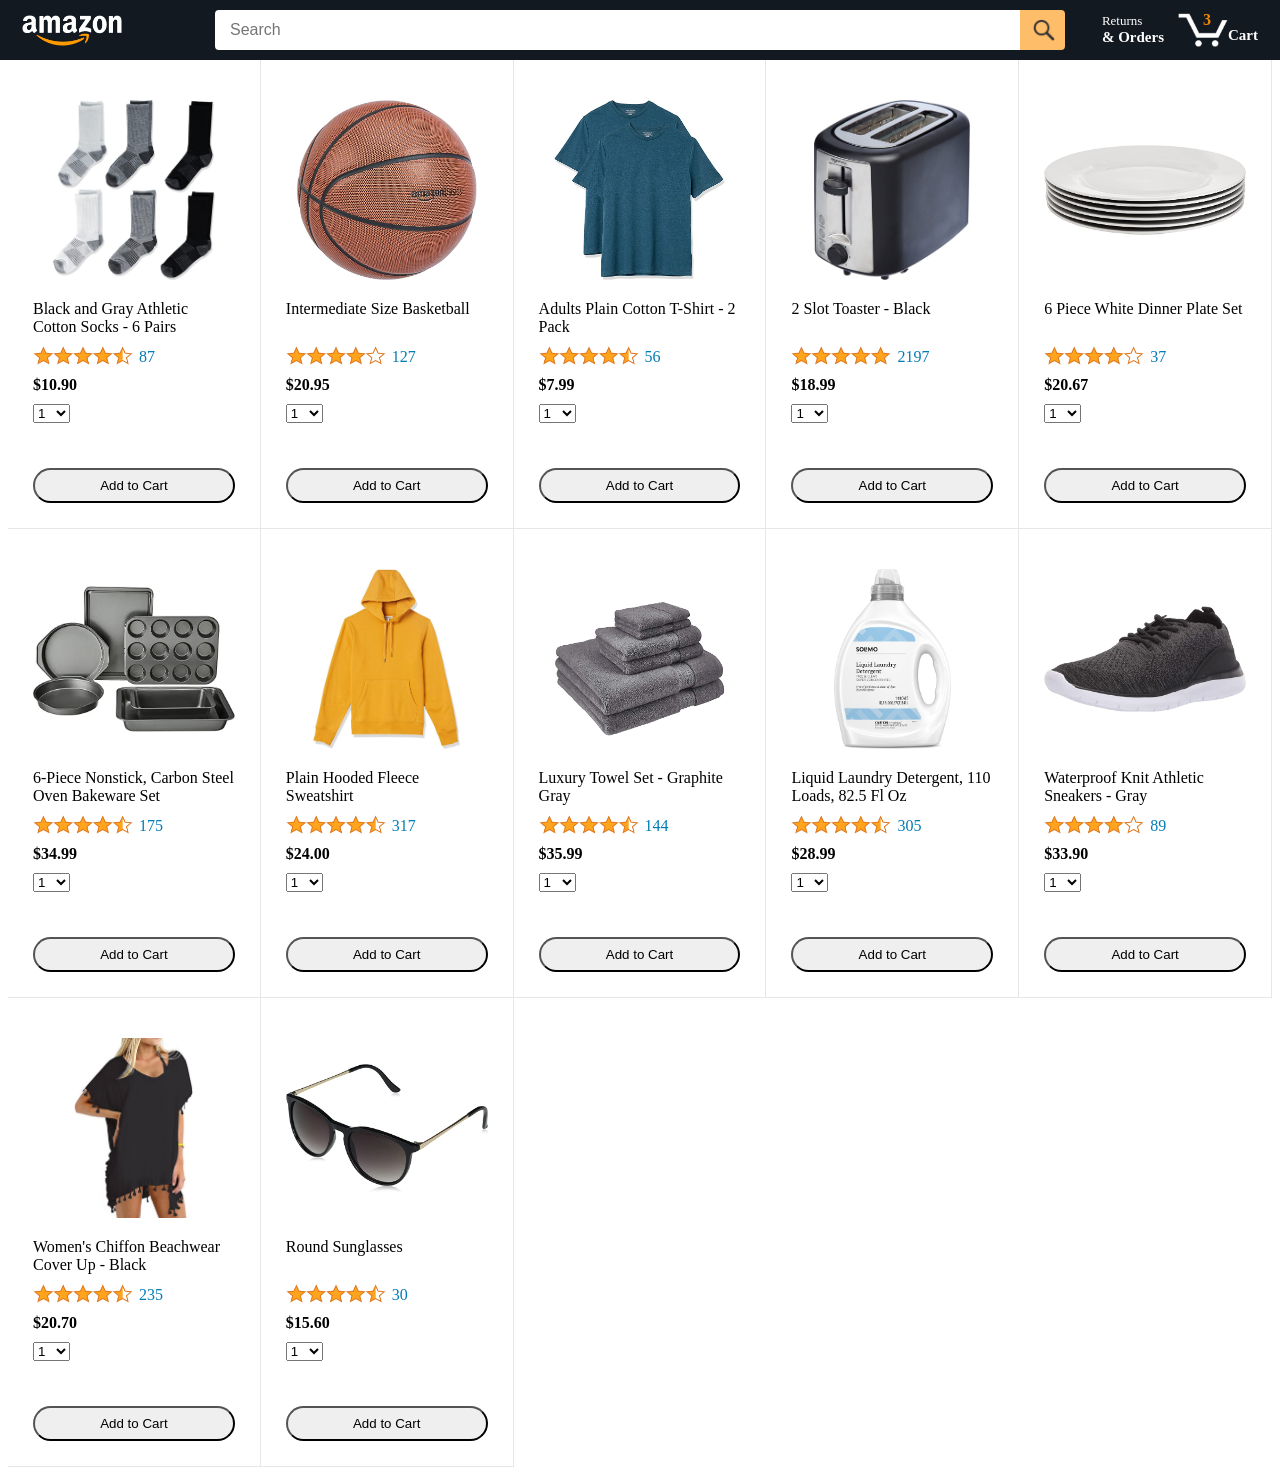
==== amazon.html @ 1cc4d178 "added 9 products" ====
<!DOCTYPE html>
<html>
  <head>
    <title>Amazon Project</title>

    <!-- This code is needed for responsive design to work.
      (Responsive design = make the website look good on
      smaller screen sizes like a phone or a tablet). -->
    <meta name="viewport" content="width=device-width, initial-scale=1" />

    <!-- Load a font called Roboto from Google Fonts. -->
    <link rel="preconnect" href="https://fonts.googleapis.com" />
    <link rel="preconnect" href="https://fonts.gstatic.com" crossorigin />
    <link
      href="https://fonts.googleapis.com/css2?family=Roboto:wght@400;500;700&display=swap"
      rel="stylesheet"
    />

    <!-- Here are the CSS files for this page. -->
    <link rel="stylesheet" href="styles/shared/general.css" />
    <link rel="stylesheet" href="styles/shared/amazon-header.css" />
    <link rel="stylesheet" href="styles/pages/amazon.css" />
  </head>
  <body>
    <div class="amazon-header">
      <div class="amazon-header-left-section">
        <a href="amazon.html" class="header-link">
          <img class="amazon-logo" src="images/amazon-logo-white.png" />
          <img
            class="amazon-mobile-logo"
            src="images/amazon-mobile-logo-white.png"
          />
        </a>
      </div>

      <div class="amazon-header-middle-section">
        <input class="search-bar" type="text" placeholder="Search" />

        <button class="search-button">
          <img class="search-icon" src="images/icons/search-icon.png" />
        </button>
      </div>

      <div class="amazon-header-right-section">
        <a class="orders-link header-link" href="orders.html">
          <span class="returns-text">Returns</span>
          <span class="orders-text">& Orders</span>
        </a>

        <a class="cart-link header-link" href="checkout.html">
          <img class="cart-icon" src="images/icons/cart-icon.png" />
          <div class="cart-quantity">3</div>
          <div class="cart-text">Cart</div>
        </a>
      </div>
    </div>

    <div class="main">
      <div class="products-grid js-products-grid">
      </div>
    </div>
    <script src="scripts/amazon.js"></script>
  </body>
</html>
---- styles/shared/amazon-header.css ----
.amazon-header {
  background-color: rgb(19, 25, 33);
  color: white;
  padding-left: 15px;
  padding-right: 15px;

  display: flex;
  align-items: center;
  justify-content: space-between;

  position: fixed;
  top: 0;
  left: 0;
  right: 0;
  height: 60px;
}

.amazon-header-left-section {
  width: 180px;
}

@media (max-width: 800px) {
  .amazon-header-left-section {
    width: unset;
  }
}

.header-link {
  display: inline-block;
  padding: 6px;
  border-radius: 2px;
  cursor: pointer;
  text-decoration: none;
  border: 1px solid rgba(0, 0, 0, 0);
}

.header-link:hover {
  border: 1px solid white;
}

.amazon-logo {
  width: 100px;
  margin-top: 5px;
}

.amazon-mobile-logo {
  display: none;
}

@media (max-width: 575px) {
  .amazon-logo {
    display: none;
  }

  .amazon-mobile-logo {
    display: block;
    height: 35px;
    margin-top: 5px;
  }
}

.amazon-header-middle-section {
  flex: 1;
  max-width: 850px;
  margin-left: 10px;
  margin-right: 10px;
  display: flex;
}

.search-bar {
  flex: 1;
  width: 0;
  font-size: 16px;
  height: 38px;
  padding-left: 15px;
  border: none;
  border-top-left-radius: 4px;
  border-bottom-left-radius: 4px;
  border-top-right-radius: 0;
  border-bottom-right-radius: 0;
}

.search-button {
  background-color: rgb(254, 189, 105);
  border: none;
  width: 45px;
  height: 40px;
  border-top-right-radius: 4px;
  border-bottom-right-radius: 4px;
  flex-shrink: 0;
}

.search-icon {
  height: 22px;
  margin-left: 2px;
  margin-top: 3px;
}

.amazon-header-right-section {
  width: 180px;
  flex-shrink: 0;
  display: flex;
  justify-content: end;
}

.orders-link {
  color: white;
}

.returns-text {
  display: block;
  font-size: 13px;
}

.orders-text {
  display: block;
  font-size: 15px;
  font-weight: 700;
}

.cart-link {
  color: white;
  display: flex;
  align-items: center;
  position: relative;
}

.cart-icon {
  width: 50px;
}

.cart-text {
  margin-top: 12px;
  font-size: 15px;
  font-weight: 700;
}

.cart-quantity {
  color: rgb(240, 136, 4);
  font-size: 16px;
  font-weight: 700;

  position: absolute;
  top: 4px;
  left: 22px;
  
  width: 26px;
  text-align: center;
}
---- styles/pages/amazon.css ----
.main {
  margin-top: 60px;
}

.products-grid {
  display: grid;

  /* - In CSS Grid, 1fr means a column will take up the
       remaining space in the grid.
     - If we write 1fr 1fr ... 1fr; 8 times, this will
       divide the grid into 8 columns, each taking up an
       equal amount of the space.
     - repeat(8, 1fr); is a shortcut for repeating "1fr"
       8 times (instead of typing out "1fr" 8 times).
       repeat(...) is a special property that works with
       display: grid; */
  grid-template-columns: repeat(8, 1fr);
}

/* @media is used to create responsive design (making the
   website look good on any screen size). This @media
   means when the screen width is 2000px or less, we
   will divide the grid into 7 columns instead of 8. */
@media (max-width: 2000px) {
  .products-grid {
    grid-template-columns: repeat(7, 1fr);
  }
}

/* This @media means when the screen width is 1600px or
   less, we will divide the grid into 6 columns. */
@media (max-width: 1600px) {
  .products-grid {
    grid-template-columns: repeat(6, 1fr);
  }
}

@media (max-width: 1300px) {
  .products-grid {
    grid-template-columns: repeat(5, 1fr);
  }
}

@media (max-width: 1000px) {
  .products-grid {
    grid-template-columns: repeat(4, 1fr);
  }
}

@media (max-width: 800px) {
  .products-grid {
    grid-template-columns: repeat(3, 1fr);
  }
}

@media (max-width: 575px) {
  .products-grid {
    grid-template-columns: repeat(2, 1fr);
  }
}

@media (max-width: 450px) {
  .products-grid {
    grid-template-columns: 1fr;
  }
}

.product-container {
  padding-top: 40px;
  padding-bottom: 25px;
  padding-left: 25px;
  padding-right: 25px;

  border-right: 1px solid rgb(231, 231, 231);
  border-bottom: 1px solid rgb(231, 231, 231);

  display: flex;
  flex-direction: column;
}

.product-image-container {
  display: flex;
  justify-content: center;
  align-items: center;

  height: 180px;
  margin-bottom: 20px;
}

.product-image {
  /* Images will overflow their container by default. To
    prevent this, we set max-width and max-height to 100%
    so they stay inside their container. */
  max-width: 100%;
  max-height: 100%;
}

.product-name {
  height: 40px;
  margin-bottom: 5px;
}

.product-rating-container {
  display: flex;
  align-items: center;
  margin-bottom: 10px;
}

.product-rating-stars {
  width: 100px;
  margin-right: 6px;
}

.product-rating-count {
  color: rgb(1, 124, 182);
  cursor: pointer;
  margin-top: 3px;
}

.product-price {
  font-weight: 700;
  margin-bottom: 10px;
}

.product-quantity-container {
  margin-bottom: 17px;
}

.product-spacer {
  flex: 1;
}

.added-to-cart {
  color: rgb(6, 125, 98);
  font-size: 16px;

  display: flex;
  align-items: center;
  margin-bottom: 8px;

  /* At first, the "Added to cart" message will
     be invisible. Use JavaScript to change the
     opacity and make it visible. */
  opacity: 0;
}

.added-to-cart img {
  height: 20px;
  margin-right: 5px;
}

.add-to-cart-button {
  width: 100%;
  padding: 8px;
  border-radius: 50px;
}
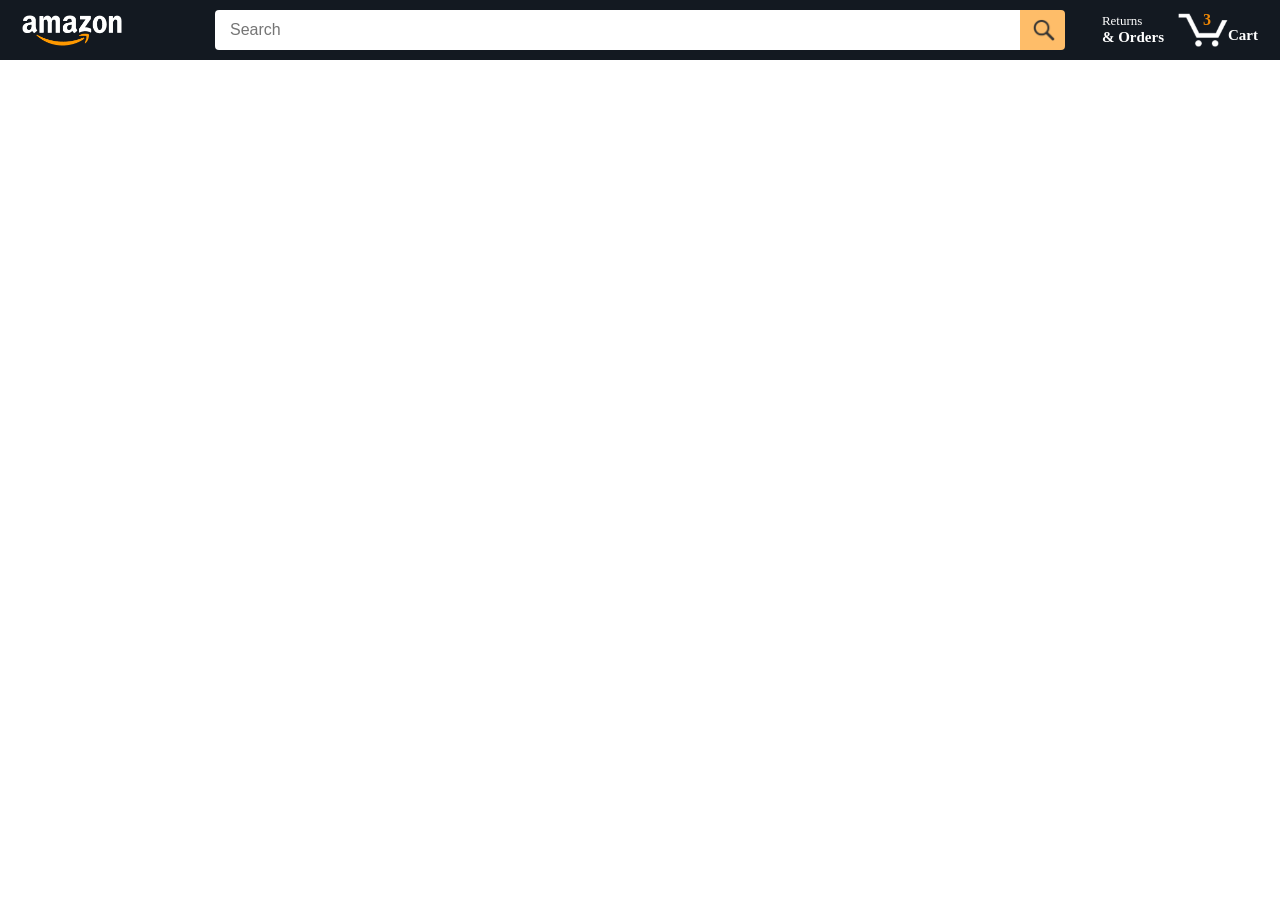
==== commit 67458a5e: "Used product javascript file" ====
--- a/amazon.html
+++ b/amazon.html
@@ -56,9 +56,9 @@
     </div>
 
     <div class="main">
-      <div class="products-grid js-products-grid">
-      </div>
+      <div class="products-grid js-products-grid"></div>
     </div>
+    <script src="data/products.js"></script>
     <script src="scripts/amazon.js"></script>
   </body>
 </html>
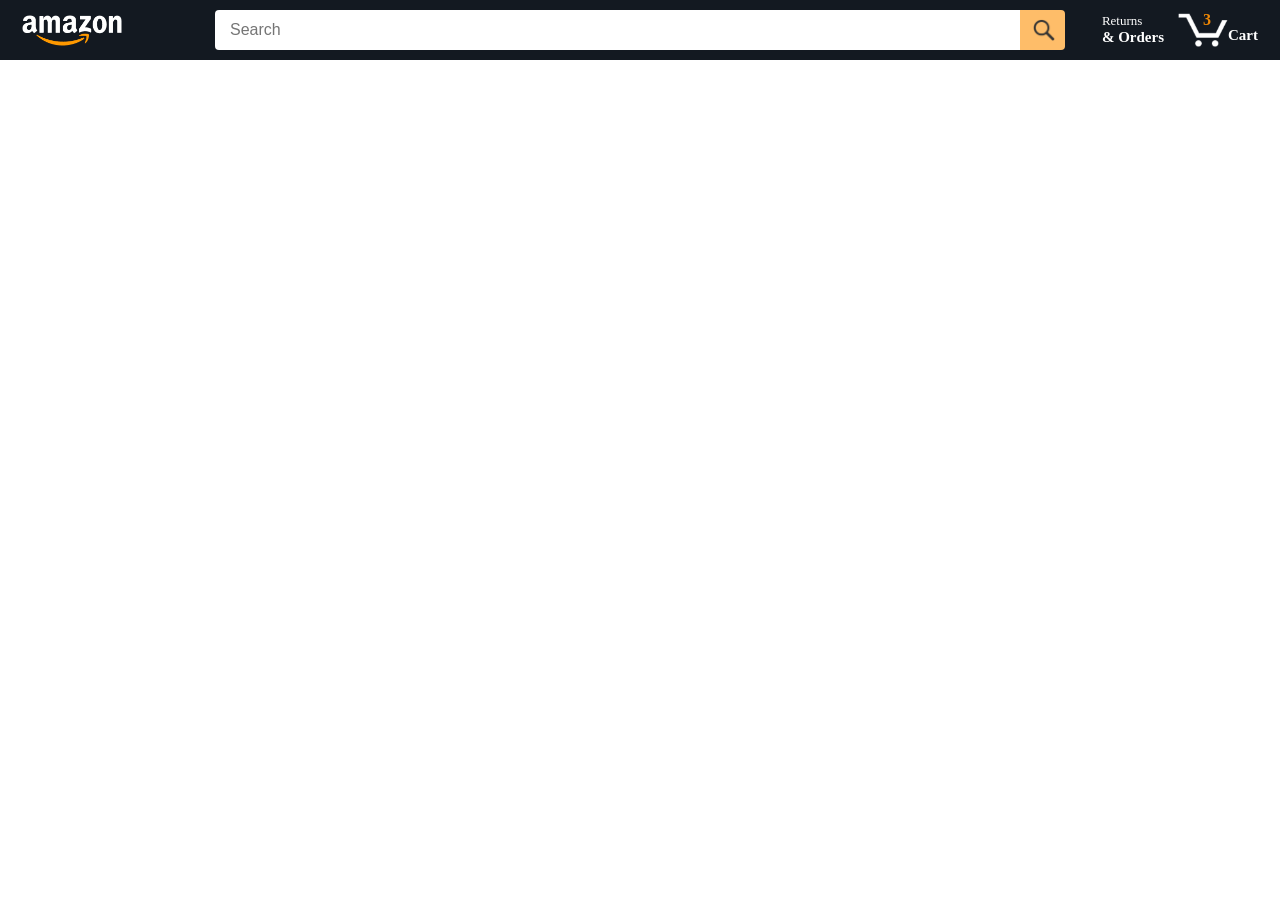
==== commit f7481291: "created cart array and added data attribute to button" ====
--- a/amazon.html
+++ b/amazon.html
@@ -58,6 +58,7 @@
     <div class="main">
       <div class="products-grid js-products-grid"></div>
     </div>
+    <script src="data/cart.js"></script>
     <script src="data/products.js"></script>
     <script src="scripts/amazon.js"></script>
   </body>
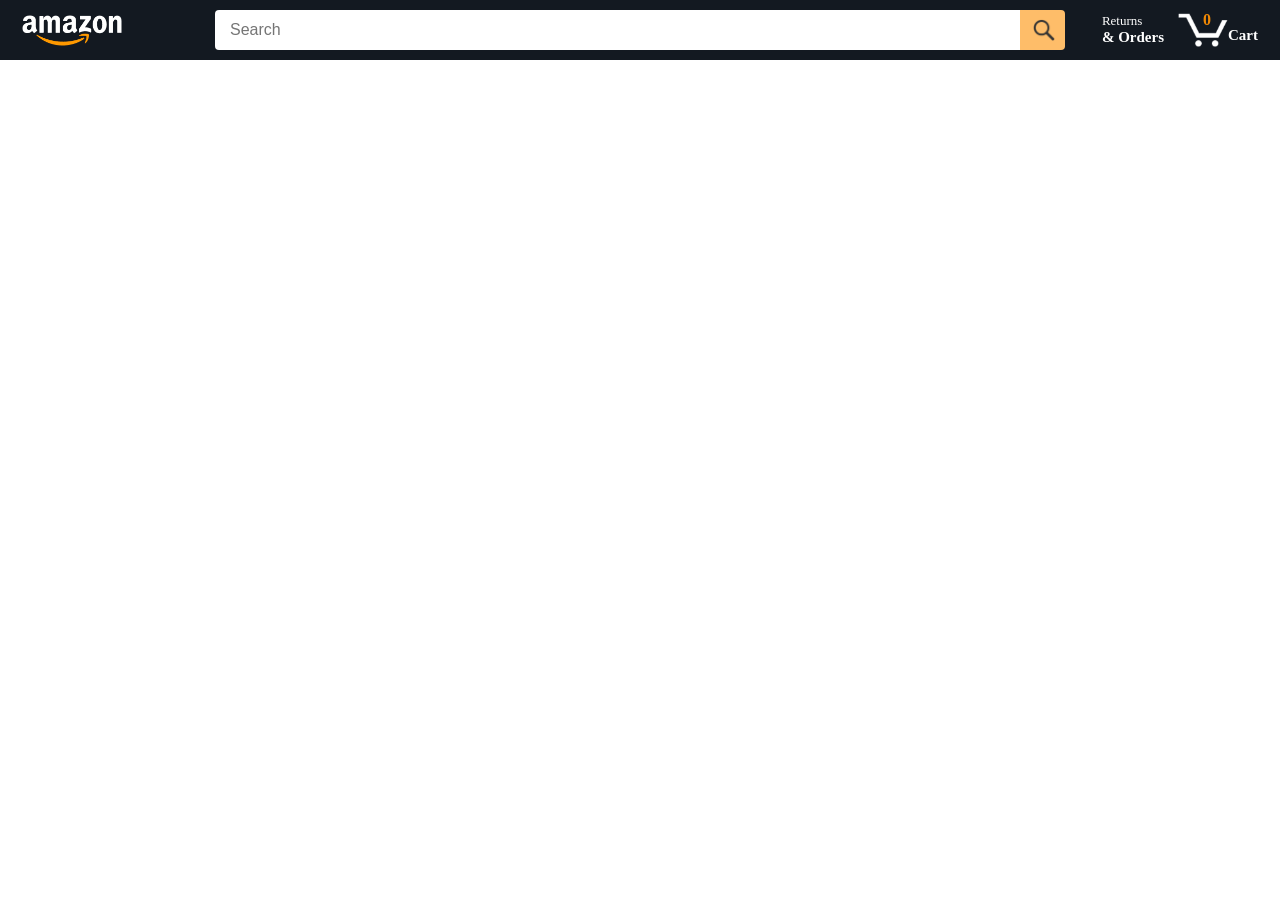
==== commit e1b9c875: "made the cart quantity interactive" ====
--- a/amazon.html
+++ b/amazon.html
@@ -49,7 +49,7 @@
 
         <a class="cart-link header-link" href="checkout.html">
           <img class="cart-icon" src="images/icons/cart-icon.png" />
-          <div class="cart-quantity">3</div>
+          <div class="cart-quantity js-cart-quantity">0</div>
           <div class="cart-text">Cart</div>
         </a>
       </div>
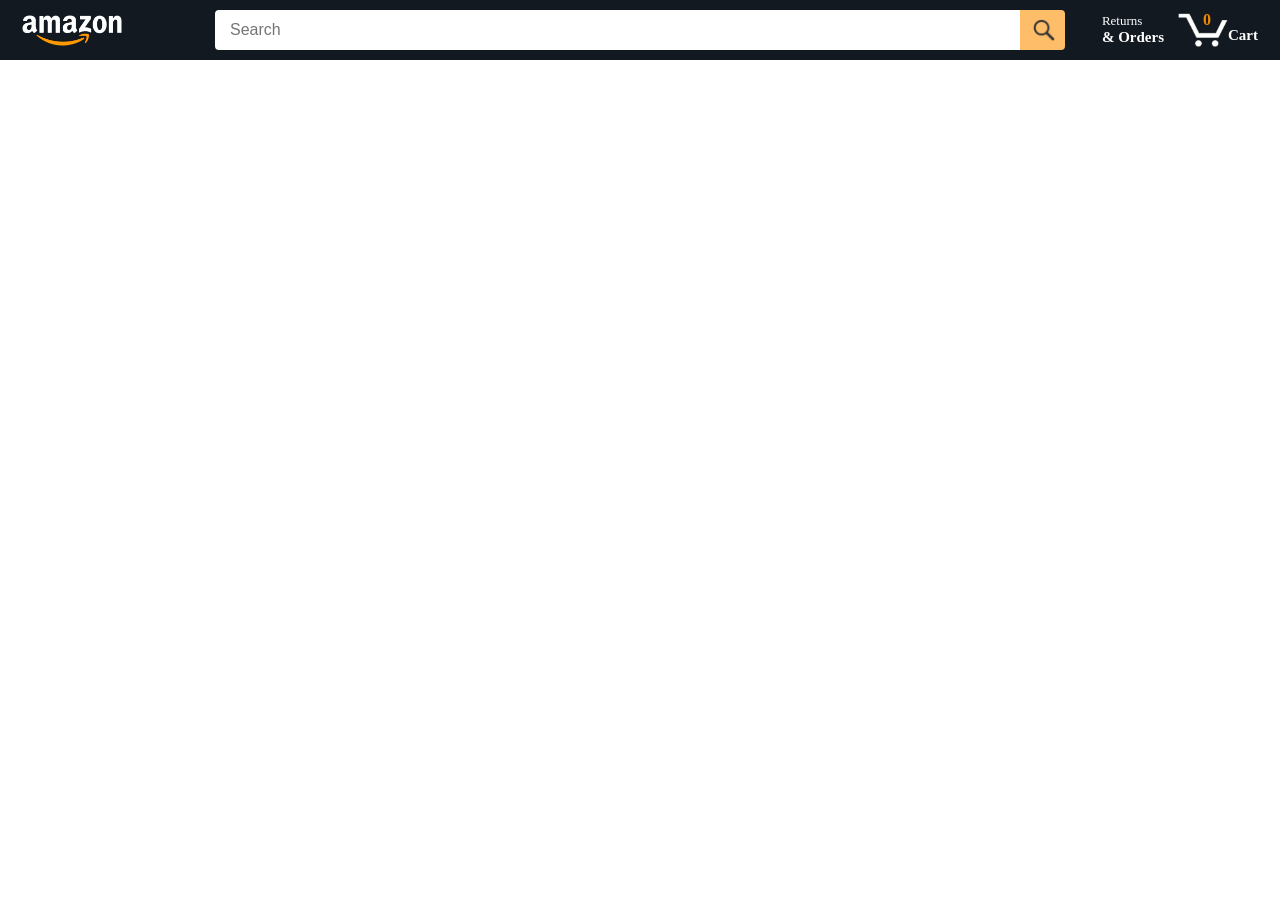
==== commit 682c8ca0: "imported products from products.js" ====
--- a/amazon.html
+++ b/amazon.html
@@ -58,8 +58,8 @@
     <div class="main">
       <div class="products-grid js-products-grid"></div>
     </div>
-    <script src="data/cart.js"></script>
-    <script src="data/products.js"></script>
-    <script src="scripts/amazon.js"></script>
+
+  
+    <script type="module" src="scripts/amazon.js"></script>
   </body>
 </html>
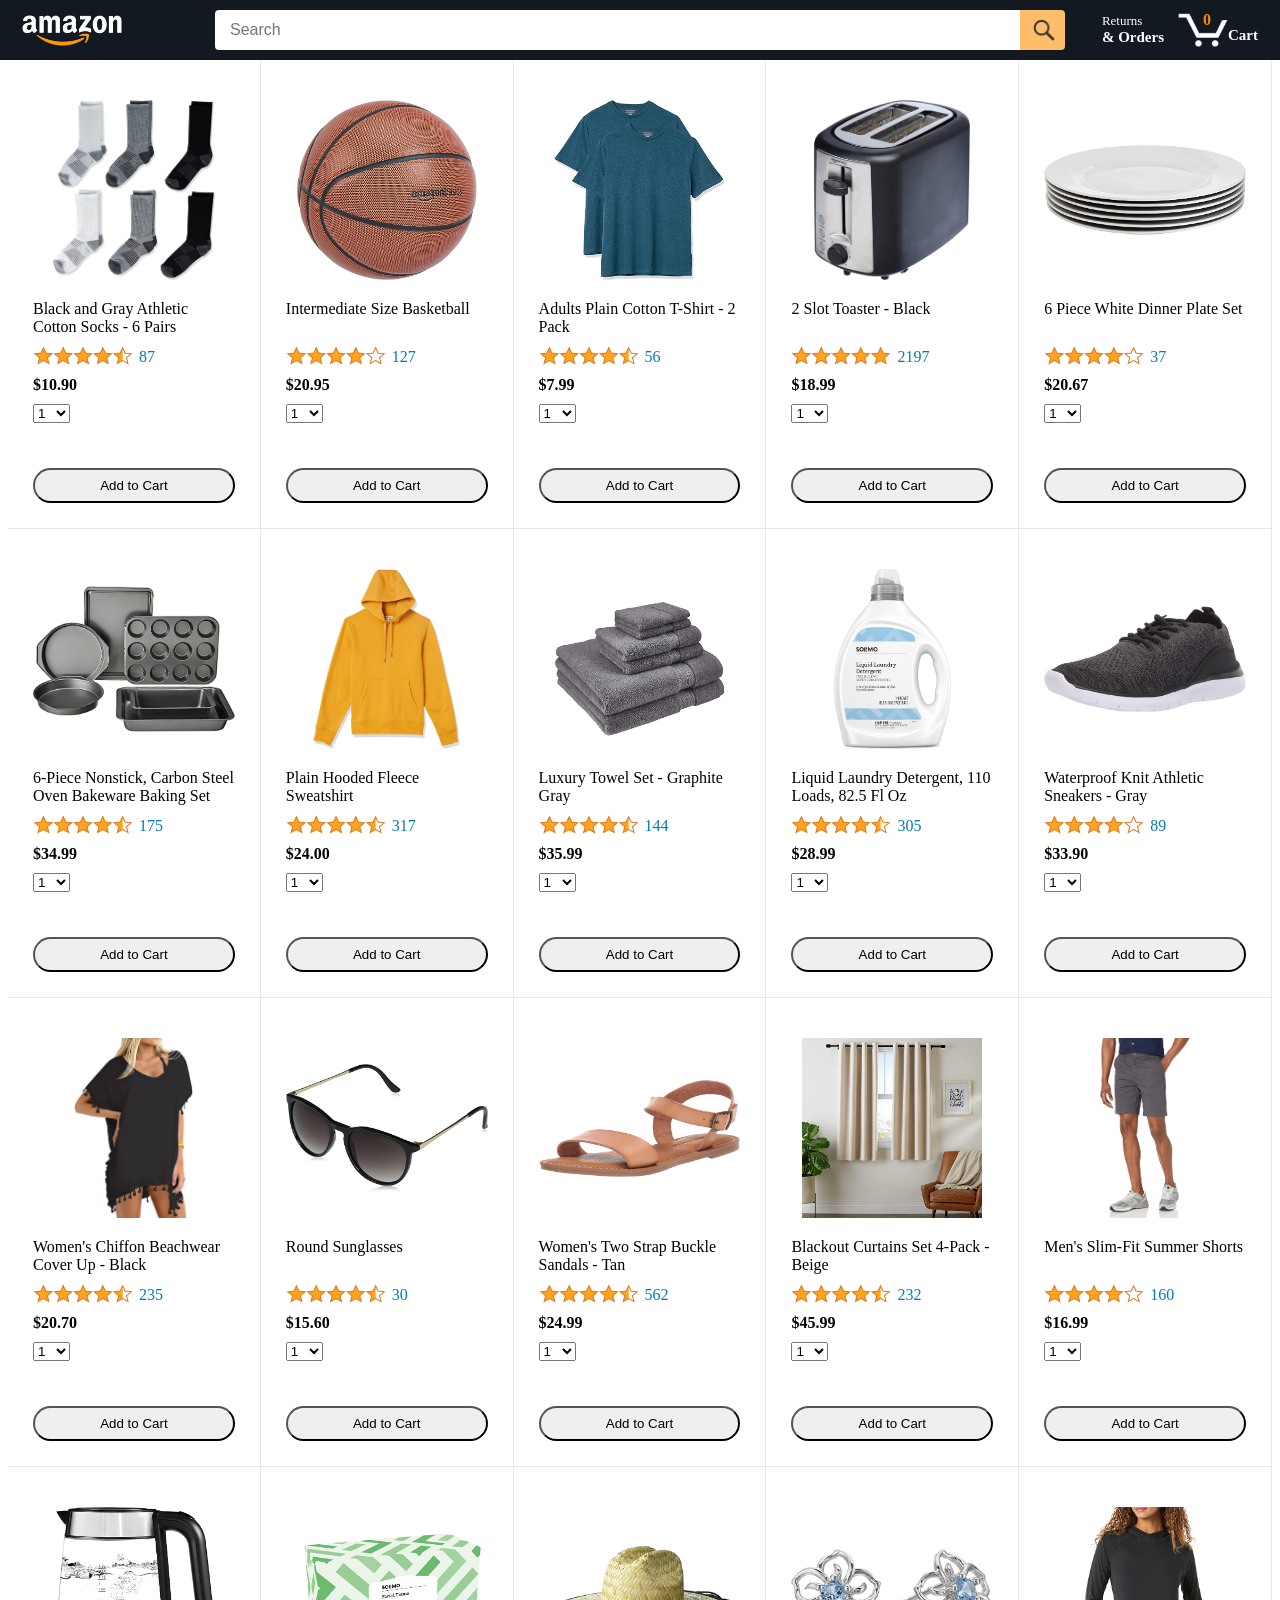
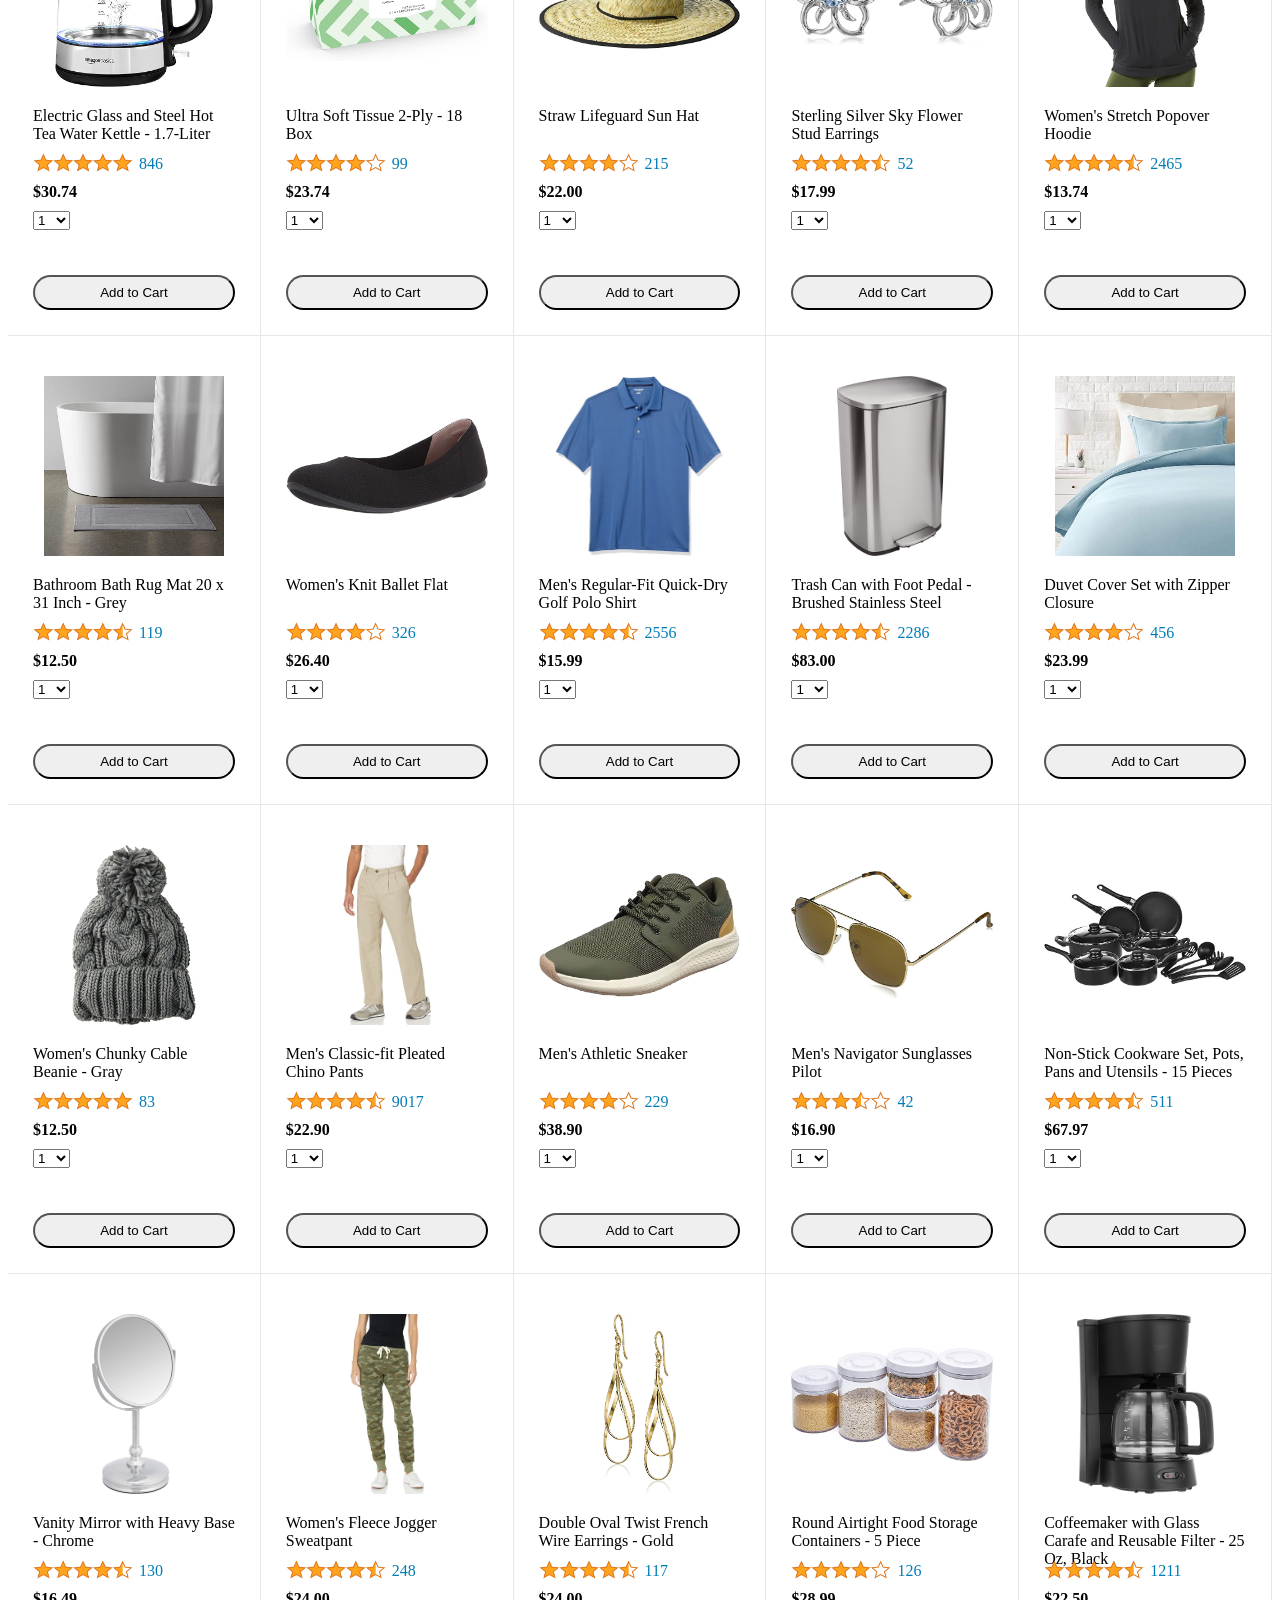
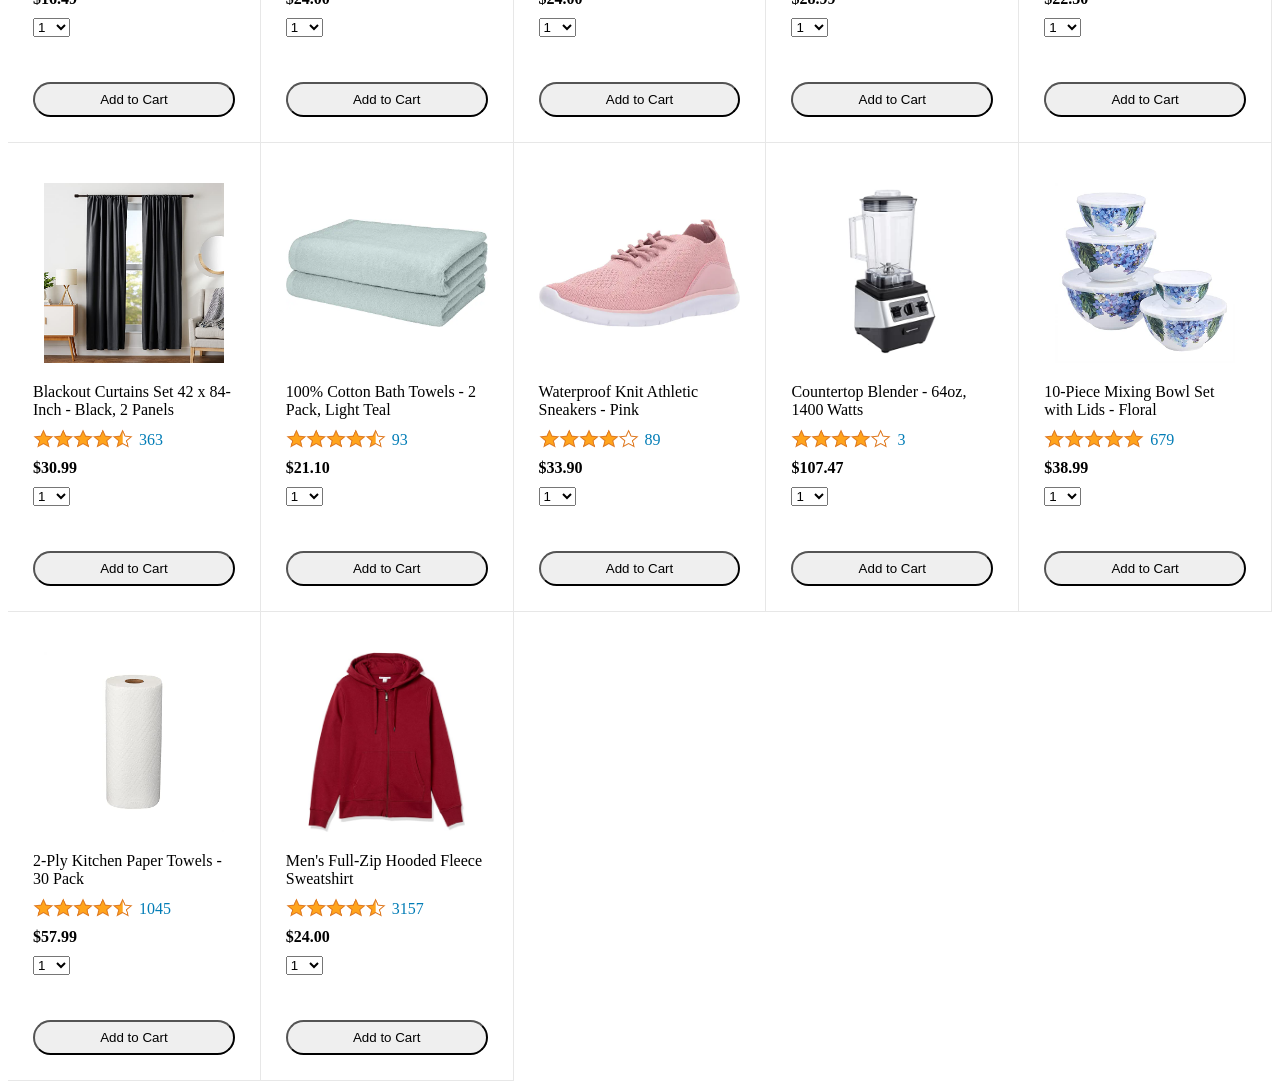
==== commit b7b67245: "fixed item issue on checkout page" ====
--- a/amazon.html
+++ b/amazon.html
@@ -58,8 +58,6 @@
     <div class="main">
       <div class="products-grid js-products-grid"></div>
     </div>
-
-  
     <script type="module" src="scripts/amazon.js"></script>
   </body>
 </html>
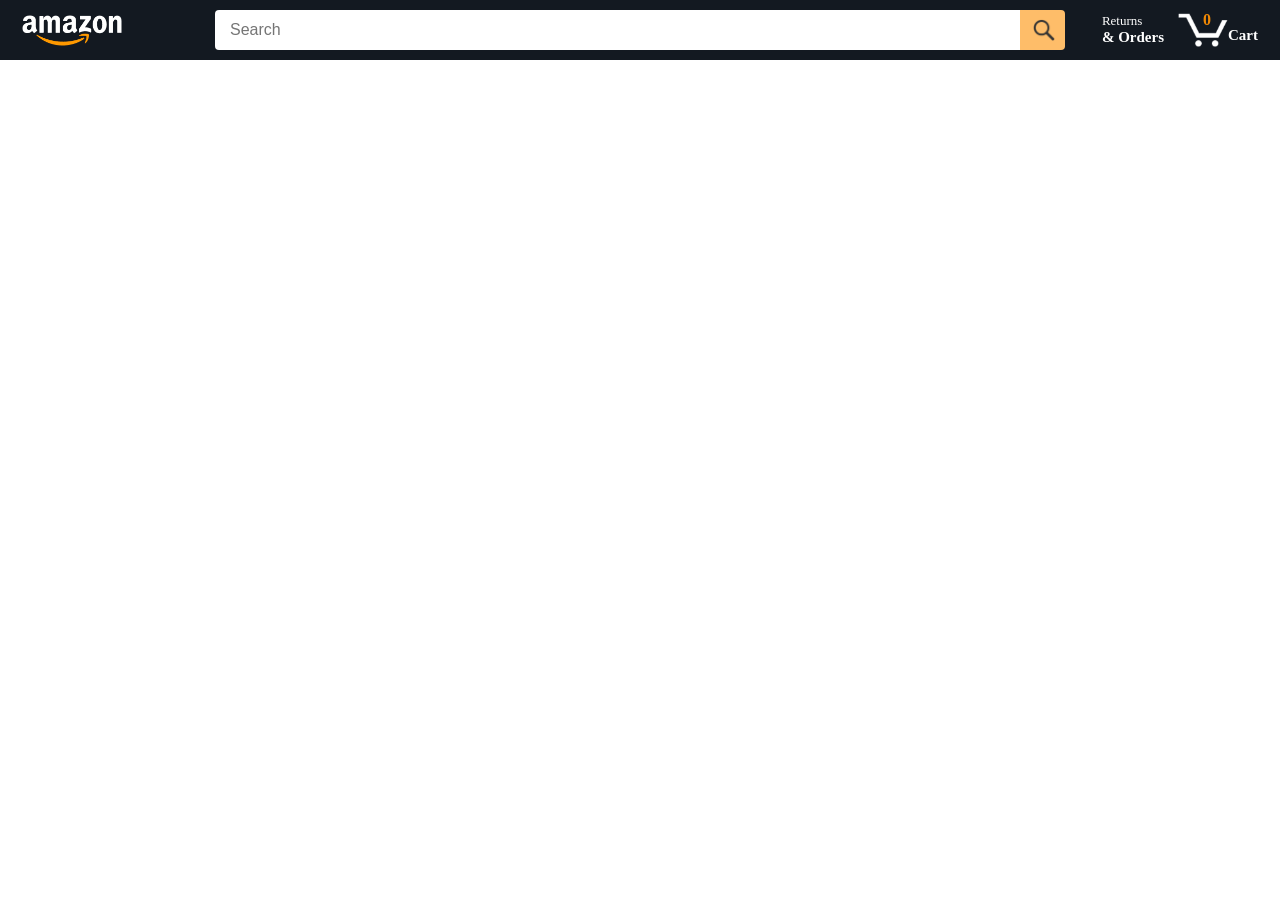
==== commit 44c46059: "fixed tests" ====
--- a/amazon.html
+++ b/amazon.html
@@ -59,5 +59,6 @@
       <div class="products-grid js-products-grid"></div>
     </div>
     <script type="module" src="scripts/amazon.js"></script>
+    <script type="module" src="data/products.js"></script>
   </body>
 </html>
